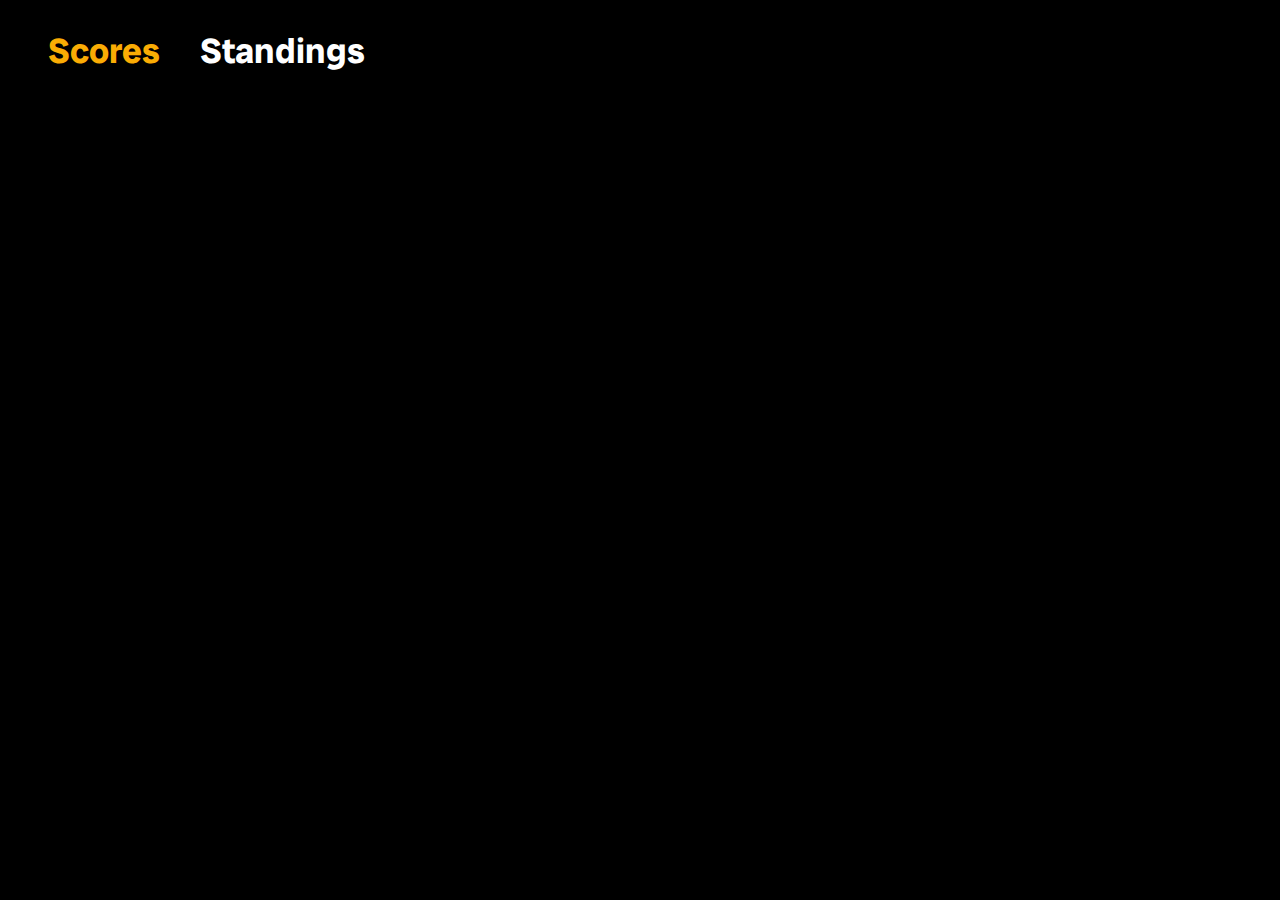
==== standings.html @ 1084c607 "Commit #10 - Organizing file structure - Added standings page - Added AL Team" ====
<!DOCTYPE html>
<html lang="en">
	<head>
		<!-- Page Encoding -->
		<meta charset="UTF-8" />
		<!-- CSS Link -->
		<link rel="stylesheet" href="/styles/standings.css" />
		<!-- Page Title -->
		<title>Easy MLB Scores: Standings</title>
		<!-- Meta Tags -->
		<meta name="title" content="Easy MLB Scores: Standings" />
		<meta name="description" content="Simple & efficient MLB scores viewer" />
		<meta name="viewport" content="width=device-width, initial-scale=1.0" />
		<meta property="og:url" content="" />
		<meta property="og:type" content="website" />
		<meta property="og:title" content="Easy MLB Scores: Standings" />
		<meta
			property="og:description"
			content="Simple & efficient MLB scores viewer"
		/>
		<meta property="og:image" content="" />
		<!-------------------------------------------------------------------------------->
	</head>
	<body>
		<nav class="navigation">
			<div class="navigation-contents">
				<a class="navigation-contents-scores" href="/index.html">Scores</a>
				<a
					class="navigation-contents-standings"
					href="/standings.html"
					style="color: white"
					>Standings</a
				>
			</div>
		</nav>
		<div class="standings">
			<div class="ALEast">
				<div id="ALTeam1"></div>
			</div>
		</div>
		<script src="/scripts/standings/alteams.js"></script>
		<script src="/scripts/standings/gb.js"></script>
		<script src="scripts/standings/nlteams.js"></script>
		<script src="/scripts/standings/winloss.js"></script>
		<script src="/scripts/standings/winpct.js"></script>
	</body>
</html>
---- styles/standings.css ----
@import url(https://fonts.googleapis.com/css2?family=Arimo);
@import url(https://fonts.googleapis.com/css2?family=Open+Sans);
@import url(https://fonts.googleapis.com/css2?family=Montserrat);
@import url(https://fonts.googleapis.com/css2?family=Radio+Canada+Big);
/* ------------------------------------------------ */
html {
	scrollbar-color: orange black;
}
::-webkit-scrollbar {
	width: 16px;
}
::-webkit-scrollbar-track {
	background: black;
}
::-webkit-scrollbar-thumb {
	background: orange;
}
@keyframes fadeIn {
	0% {
		opacity: 0;
	}
	100% {
		opacity: 100;
	}
}
body {
	background-color: black;
	animation: 1s ease-in 0s 1 fadeIn;
	padding: 20px;
}
/* ------------------------------------------------ */
.navigation-contents {
	display: flex;
	font-family: "Radio Canada Big";
}
.navigation-contents a {
	color: #faac04;
	text-decoration: none;
	font-weight: bold;
	padding-left: 20px;
	padding-right: 20px;
	font-size: 35px;
	transition: 0.25s ease-in-out;
}
.navigation-contents a:hover {
	color: white;
}

/* ------------------------------------------------ */
.standings {
	color: #faac04;
	font-family: "Radio Canada Big";
	display: flex;
	justify-content: space-between;
	padding-left: 20px;
	padding-right: 20px;
}
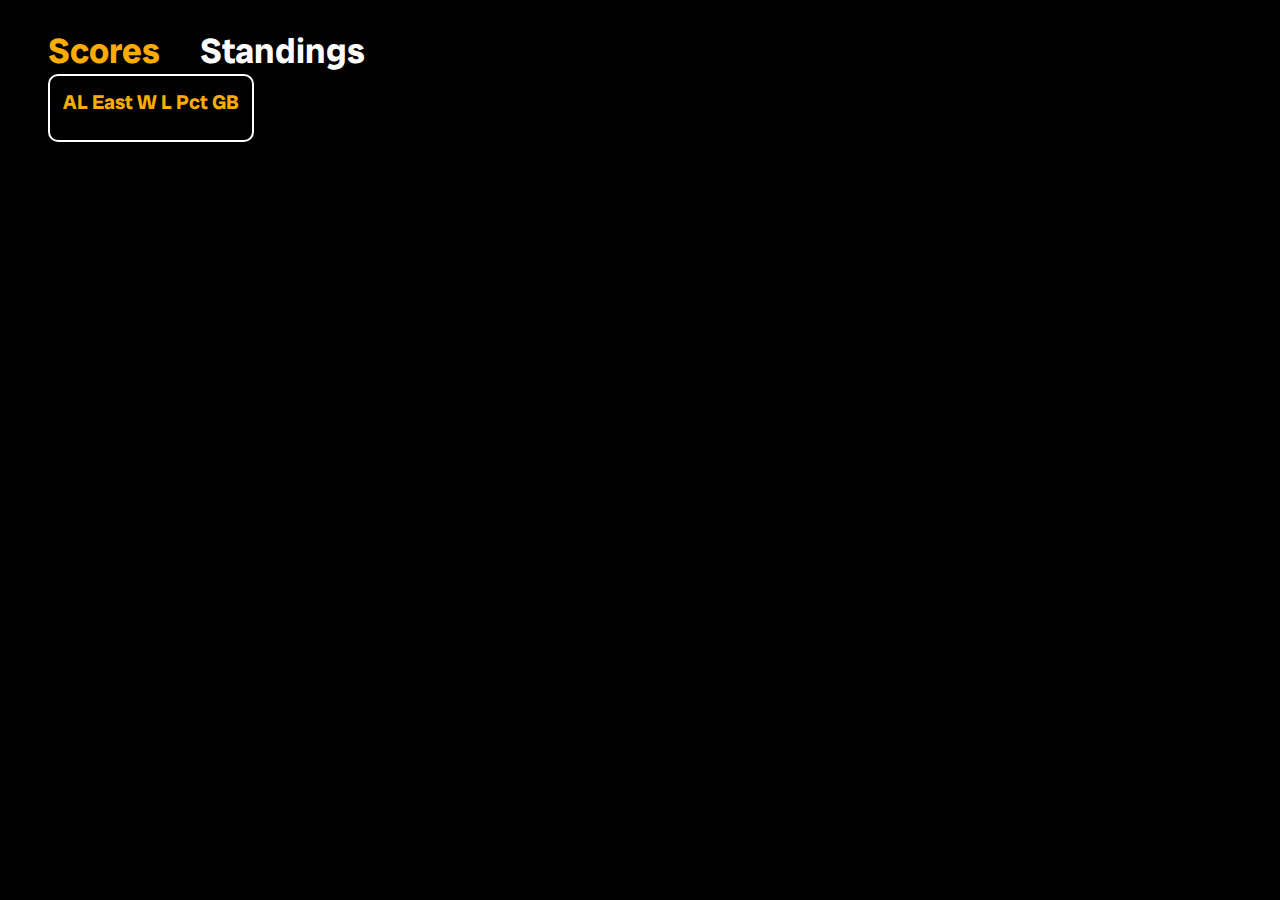
==== commit eb32ffcc: "Commit #12 - Added AL Teams - Added GB - Added WL - Added Win Pct - Styled all" ====
--- a/standings.html
+++ b/standings.html
@@ -34,9 +34,22 @@
 			</div>
 		</nav>
 		<div class="standings">
-			<div class="ALEast">
-				<div id="ALTeam1"></div>
-			</div>
+			<table class="ALEast">
+				<tr>
+					<th>AL East</th>
+					<th>W</th>
+					<th>L</th>
+					<th>Pct</th>
+					<th>GB</th>
+				</tr>
+				<tr class="ALEastContents">
+					<td id="ALTeam1"></td>
+					<td id="Win1"></td>
+					<td id="Loss1"></td>
+					<td id="WinPct1"></td>
+					<td id="gamesBack1"></td>
+				</tr>
+			</table>
 		</div>
 		<script src="/scripts/standings/alteams.js"></script>
 		<script src="/scripts/standings/gb.js"></script>
--- a/styles/standings.css
+++ b/styles/standings.css
@@ -45,13 +45,20 @@
 .navigation-contents a:hover {
 	color: white;
 }
-
 /* ------------------------------------------------ */
 .standings {
 	color: #faac04;
 	font-family: "Radio Canada Big";
-	display: flex;
-	justify-content: space-between;
 	padding-left: 20px;
 	padding-right: 20px;
 }
+/* ------------------------------------------------ */
+.ALEast {
+	border: solid 2px white;
+	border-radius: 10px;
+	padding: 10px;
+	font-size: 20px;
+}
+#ALTeam1 {
+	padding: 5px;
+}
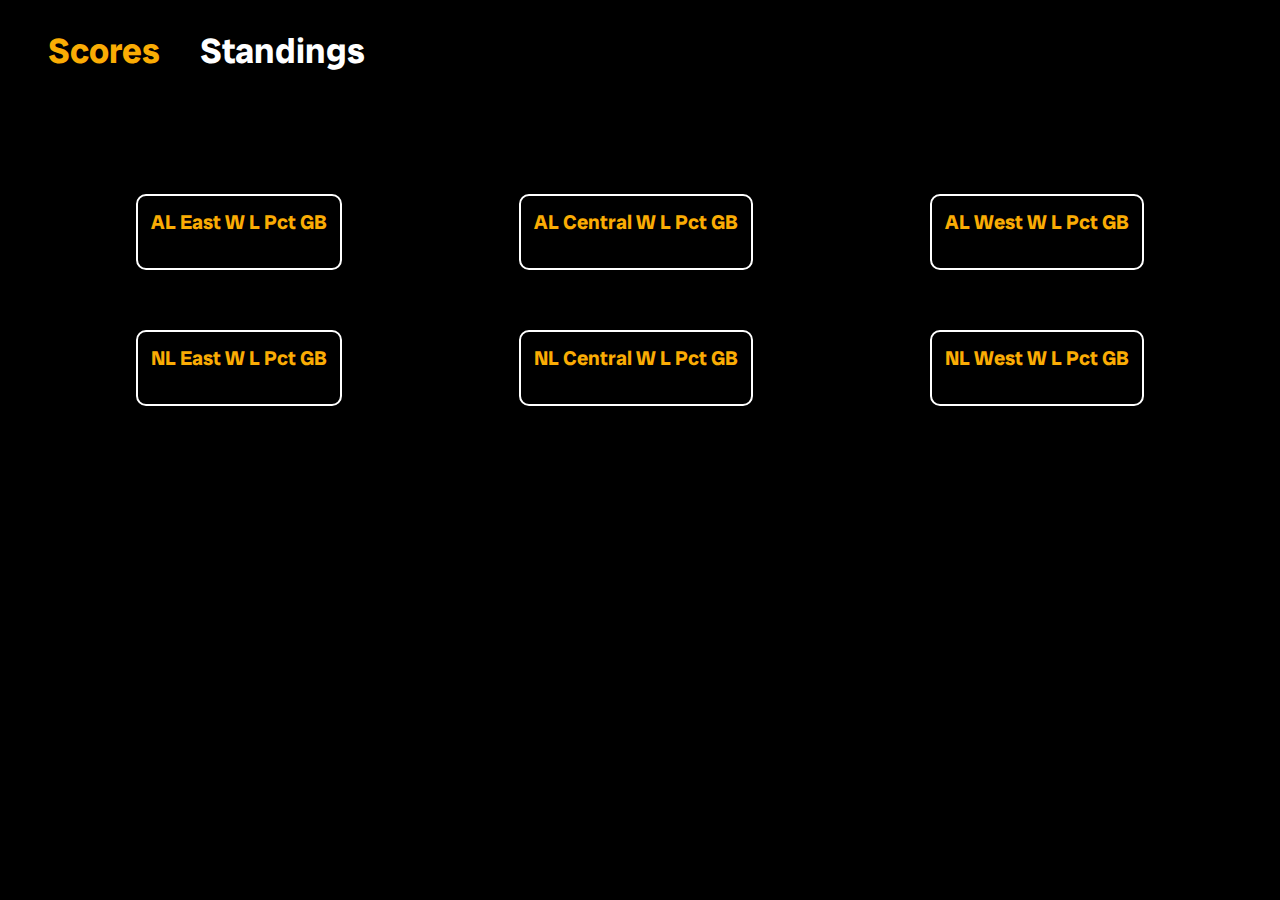
==== commit 77fd7e94: "Commit #13 - Organizing tags and files - Finished standings page and styles" ====
--- a/standings.html
+++ b/standings.html
@@ -34,27 +34,282 @@
 			</div>
 		</nav>
 		<div class="standings">
-			<table class="ALEast">
-				<tr>
-					<th>AL East</th>
-					<th>W</th>
-					<th>L</th>
-					<th>Pct</th>
-					<th>GB</th>
-				</tr>
-				<tr class="ALEastContents">
-					<td id="ALTeam1"></td>
-					<td id="Win1"></td>
-					<td id="Loss1"></td>
-					<td id="WinPct1"></td>
-					<td id="gamesBack1"></td>
-				</tr>
-			</table>
+			<div class="AL">
+				<table class="ALEast">
+					<tr>
+						<th>AL East</th>
+						<th>W</th>
+						<th>L</th>
+						<th>Pct</th>
+						<th>GB</th>
+					</tr>
+					<tr class="ALEast1">
+						<td id="ALEastTeam1"></td>
+						<td id="ALEastWin1"></td>
+						<td id="ALEastLoss1"></td>
+						<td id="ALEastWinPct1"></td>
+						<td id="ALEastGamesBack1"></td>
+					</tr>
+					<tr class="ALEast2">
+						<td id="ALEastTeam2"></td>
+						<td id="ALEastWin2"></td>
+						<td id="ALEastLoss2"></td>
+						<td id="ALEastWinPct2"></td>
+						<td id="ALEastGamesBack2"></td>
+					</tr>
+					<tr class="ALEast3">
+						<td id="ALEastTeam3"></td>
+						<td id="ALEastWin3"></td>
+						<td id="ALEastLoss3"></td>
+						<td id="ALEastWinPct3"></td>
+						<td id="ALEastGamesBack3"></td>
+					</tr>
+					<tr class="ALEast4">
+						<td id="ALEastTeam4"></td>
+						<td id="ALEastWin4"></td>
+						<td id="ALEastLoss4"></td>
+						<td id="ALEastWinPct4"></td>
+						<td id="ALEastGamesBack4"></td>
+					</tr>
+					<tr class="ALEast5">
+						<td id="ALEastTeam5"></td>
+						<td id="ALEastWin5"></td>
+						<td id="ALEastLoss5"></td>
+						<td id="ALEastWinPct5"></td>
+						<td id="ALEastGamesBack5"></td>
+					</tr>
+				</table>
+				<table class="ALCentral">
+					<tr>
+						<th>AL Central</th>
+						<th>W</th>
+						<th>L</th>
+						<th>Pct</th>
+						<th>GB</th>
+					</tr>
+					<tr class="ALCentral1">
+						<td id="ALCentralTeam1"></td>
+						<td id="ALCentralWin1"></td>
+						<td id="ALCentralLoss1"></td>
+						<td id="ALCentralWinPct1"></td>
+						<td id="ALCentralGamesBack1"></td>
+					</tr>
+					<tr class="ALCentral2">
+						<td id="ALCentralTeam2"></td>
+						<td id="ALCentralWin2"></td>
+						<td id="ALCentralLoss2"></td>
+						<td id="ALCentralWinPct2"></td>
+						<td id="ALCentralGamesBack2"></td>
+					</tr>
+					<tr class="ALCentral3">
+						<td id="ALCentralTeam3"></td>
+						<td id="ALCentralWin3"></td>
+						<td id="ALCentralLoss3"></td>
+						<td id="ALCentralWinPct3"></td>
+						<td id="ALCentralGamesBack3"></td>
+					</tr>
+					<tr class="ALCentral4">
+						<td id="ALCentralTeam4"></td>
+						<td id="ALCentralWin4"></td>
+						<td id="ALCentralLoss4"></td>
+						<td id="ALCentralWinPct4"></td>
+						<td id="ALCentralGamesBack4"></td>
+					</tr>
+					<tr class="ALCentral5">
+						<td id="ALCentralTeam5"></td>
+						<td id="ALCentralWin5"></td>
+						<td id="ALCentralLoss5"></td>
+						<td id="ALCentralWinPct5"></td>
+						<td id="ALCentralGamesBack5"></td>
+					</tr>
+				</table>
+				<table class="ALWest">
+					<tr>
+						<th>AL West</th>
+						<th>W</th>
+						<th>L</th>
+						<th>Pct</th>
+						<th>GB</th>
+					</tr>
+					<tr class="ALWest1">
+						<td id="ALWestTeam1"></td>
+						<td id="ALWestWin1"></td>
+						<td id="ALWestLoss1"></td>
+						<td id="ALWestWinPct1"></td>
+						<td id="ALWestGamesBack1"></td>
+					</tr>
+					<tr class="ALWest2">
+						<td id="ALWestTeam2"></td>
+						<td id="ALWestWin2"></td>
+						<td id="ALWestLoss2"></td>
+						<td id="ALWestWinPct2"></td>
+						<td id="ALWestGamesBack2"></td>
+					</tr>
+					<tr class="ALWest3">
+						<td id="ALWestTeam3"></td>
+						<td id="ALWestWin3"></td>
+						<td id="ALWestLoss3"></td>
+						<td id="ALWestWinPct3"></td>
+						<td id="ALWestGamesBack3"></td>
+					</tr>
+					<tr class="ALWest4">
+						<td id="ALWestTeam4"></td>
+						<td id="ALWestWin4"></td>
+						<td id="ALWestLoss4"></td>
+						<td id="ALWestWinPct4"></td>
+						<td id="ALWestGamesBack4"></td>
+					</tr>
+					<tr class="ALWest5">
+						<td id="ALWestTeam5"></td>
+						<td id="ALWestWin5"></td>
+						<td id="ALWestLoss5"></td>
+						<td id="ALWestWinPct5"></td>
+						<td id="ALWestGamesBack5"></td>
+					</tr>
+				</table>
+			</div>
+			<div class="NL">
+				<table class="NLEast">
+					<tr>
+						<th>NL East</th>
+						<th>W</th>
+						<th>L</th>
+						<th>Pct</th>
+						<th>GB</th>
+					</tr>
+					<tr class="NLEast1">
+						<td id="NLEastTeam1"></td>
+						<td id="NLEastWin1"></td>
+						<td id="NLEastLoss1"></td>
+						<td id="NLEastWinPct1"></td>
+						<td id="NLEastGamesBack1"></td>
+					</tr>
+					<tr class="NLEast2">
+						<td id="NLEastTeam2"></td>
+						<td id="NLEastWin2"></td>
+						<td id="NLEastLoss2"></td>
+						<td id="NLEastWinPct2"></td>
+						<td id="NLEastGamesBack2"></td>
+					</tr>
+					<tr class="NLEast3">
+						<td id="NLEastTeam3"></td>
+						<td id="NLEastWin3"></td>
+						<td id="NLEastLoss3"></td>
+						<td id="NLEastWinPct3"></td>
+						<td id="NLEastGamesBack3"></td>
+					</tr>
+					<tr class="NLEast4">
+						<td id="NLEastTeam4"></td>
+						<td id="NLEastWin4"></td>
+						<td id="NLEastLoss4"></td>
+						<td id="NLEastWinPct4"></td>
+						<td id="NLEastGamesBack4"></td>
+					</tr>
+					<tr class="NLEast5">
+						<td id="NLEastTeam5"></td>
+						<td id="NLEastWin5"></td>
+						<td id="NLEastLoss5"></td>
+						<td id="NLEastWinPct5"></td>
+						<td id="NLEastGamesBack5"></td>
+					</tr>
+				</table>
+				<table class="NLCentral">
+					<tr>
+						<th>NL Central</th>
+						<th>W</th>
+						<th>L</th>
+						<th>Pct</th>
+						<th>GB</th>
+					</tr>
+					<tr class="NLCentral1">
+						<td id="NLCentralTeam1"></td>
+						<td id="NLCentralWin1"></td>
+						<td id="NLCentralLoss1"></td>
+						<td id="NLCentralWinPct1"></td>
+						<td id="NLCentralGamesBack1"></td>
+					</tr>
+					<tr class="NLCentral2">
+						<td id="NLCentralTeam2"></td>
+						<td id="NLCentralWin2"></td>
+						<td id="NLCentralLoss2"></td>
+						<td id="NLCentralWinPct2"></td>
+						<td id="NLCentralGamesBack2"></td>
+					</tr>
+					<tr class="NLCentral3">
+						<td id="NLCentralTeam3"></td>
+						<td id="NLCentralWin3"></td>
+						<td id="NLCentralLoss3"></td>
+						<td id="NLCentralWinPct3"></td>
+						<td id="NLCentralGamesBack3"></td>
+					</tr>
+					<tr class="NLCentral4">
+						<td id="NLCentralTeam4"></td>
+						<td id="NLCentralWin4"></td>
+						<td id="NLCentralLoss4"></td>
+						<td id="NLCentralWinPct4"></td>
+						<td id="NLCentralGamesBack4"></td>
+					</tr>
+					<tr class="NLCentral5">
+						<td id="NLCentralTeam5"></td>
+						<td id="NLCentralWin5"></td>
+						<td id="NLCentralLoss5"></td>
+						<td id="NLCentralWinPct5"></td>
+						<td id="NLCentralGamesBack5"></td>
+					</tr>
+				</table>
+				<table class="NLWest">
+					<tr>
+						<th>NL West</th>
+						<th>W</th>
+						<th>L</th>
+						<th>Pct</th>
+						<th>GB</th>
+					</tr>
+					<tr class="NLWest1">
+						<td id="NLWestTeam1"></td>
+						<td id="NLWestWin1"></td>
+						<td id="NLWestLoss1"></td>
+						<td id="NLWestWinPct1"></td>
+						<td id="NLWestGamesBack1"></td>
+					</tr>
+					<tr class="NLWest2">
+						<td id="NLWestTeam2"></td>
+						<td id="NLWestWin2"></td>
+						<td id="NLWestLoss2"></td>
+						<td id="NLWestWinPct2"></td>
+						<td id="NLWestGamesBack2"></td>
+					</tr>
+					<tr class="NLWest3">
+						<td id="NLWestTeam3"></td>
+						<td id="NLWestWin3"></td>
+						<td id="NLWestLoss3"></td>
+						<td id="NLWestWinPct3"></td>
+						<td id="NLWestGamesBack3"></td>
+					</tr>
+					<tr class="NLWest4">
+						<td id="NLWestTeam4"></td>
+						<td id="NLWestWin4"></td>
+						<td id="NLWestLoss4"></td>
+						<td id="NLWestWinPct4"></td>
+						<td id="NLWestGamesBack4"></td>
+					</tr>
+					<tr class="NLWest5">
+						<td id="NLWestTeam5"></td>
+						<td id="NLWestWin5"></td>
+						<td id="NLWestLoss5"></td>
+						<td id="NLWestWinPct5"></td>
+						<td id="NLWestGamesBack5"></td>
+					</tr>
+				</table>
+			</div>
 		</div>
-		<script src="/scripts/standings/alteams.js"></script>
-		<script src="/scripts/standings/gb.js"></script>
-		<script src="scripts/standings/nlteams.js"></script>
-		<script src="/scripts/standings/winloss.js"></script>
-		<script src="/scripts/standings/winpct.js"></script>
+		<script src="/scripts/standings/AL/algb.js"></script>
+		<script src="/scripts/standings/AL/alteams.js"></script>
+		<script src="scripts/standings/AL/alwinloss.js"></script>
+		<script src="/scripts/standings/AL/alwinpct.js"></script>
+		<script src="/scripts/standings/NL/nlgb.js"></script>
+		<script src="/scripts/standings/NL/nlteams.js"></script>
+		<script src="scripts/standings/NL/nlwinloss.js"></script>
+		<script src="/scripts/standings/NL/nlwinpct.js"></script>
 	</body>
 </html>
--- a/styles/standings.css
+++ b/styles/standings.css
@@ -51,14 +51,69 @@
 	font-family: "Radio Canada Big";
 	padding-left: 20px;
 	padding-right: 20px;
+	padding-top: 120px;
+	font-size: 20px;
+}
+/* ------------------------------------------------ */
+.AL {
+	padding-bottom: 20px;
+	display: flex;
+	justify-content: space-around;
 }
 /* ------------------------------------------------ */
 .ALEast {
 	border: solid 2px white;
 	border-radius: 10px;
 	padding: 10px;
-	font-size: 20px;
 }
-#ALTeam1 {
+/* ------------------------------------------------ */
+.ALCentral {
+	border: solid 2px white;
+	border-radius: 10px;
+	padding: 10px;
+}
+#ALTeam6 {
 	padding: 5px;
 }
+/* ------------------------------------------------ */
+.ALWest {
+	border: solid 2px white;
+	border-radius: 10px;
+	padding: 10px;
+}
+#ALTeam11 {
+	padding: 5px;
+}
+/* ------------------------------------------------ */
+.NL {
+	padding-top: 40px;
+	display: flex;
+	justify-content: space-around;
+}
+/* ------------------------------------------------ */
+.NLEast {
+	border: solid 2px white;
+	border-radius: 10px;
+	padding: 10px;
+}
+#NLTeam1 {
+	padding: 5px;
+}
+/* ------------------------------------------------ */
+.NLCentral {
+	border: solid 2px white;
+	border-radius: 10px;
+	padding: 10px;
+}
+#NLTeam6 {
+	padding: 5px;
+}
+/* ------------------------------------------------ */
+.NLWest {
+	border: solid 2px white;
+	border-radius: 10px;
+	padding: 10px;
+}
+#NLTeam11 {
+	padding: 5px;
+}
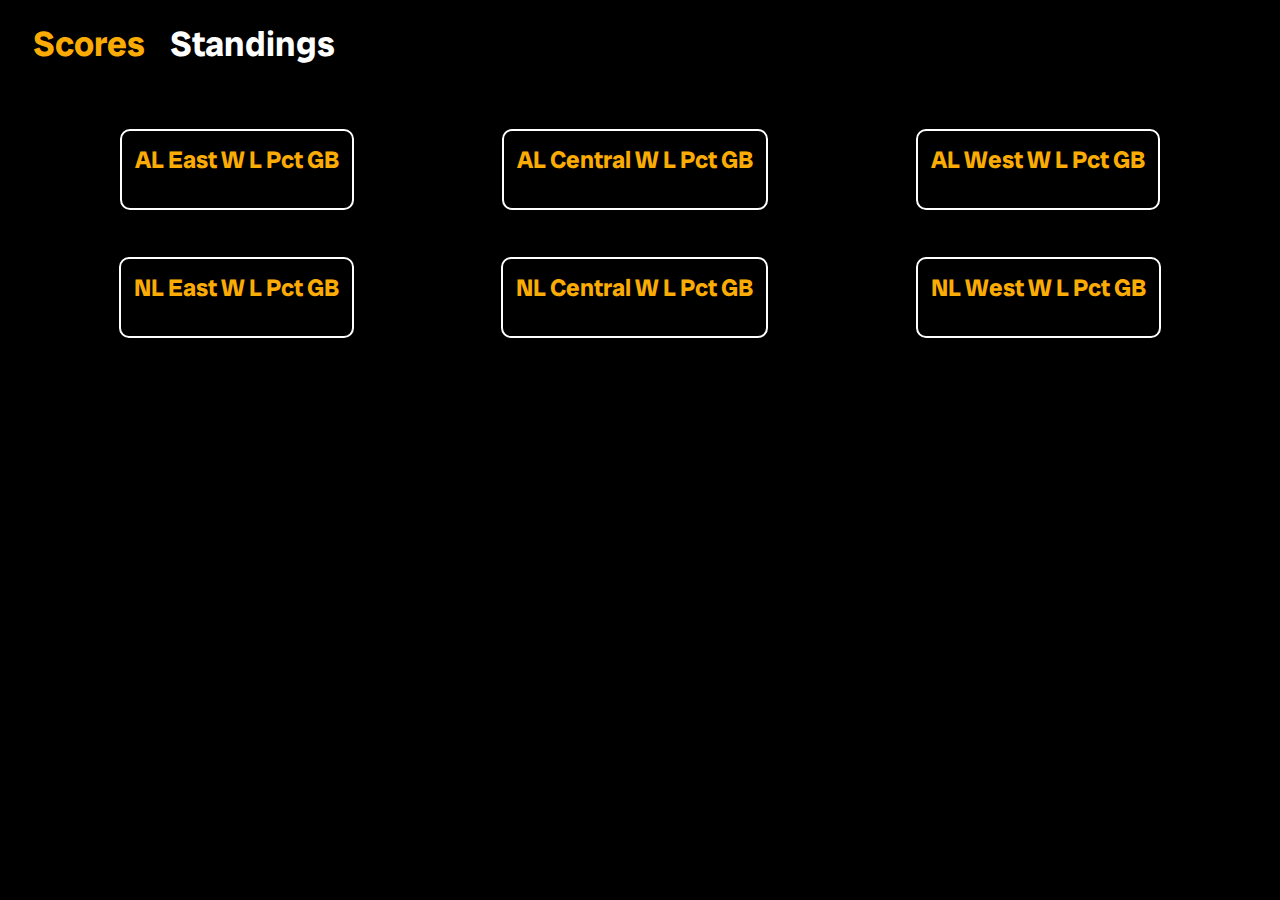
==== commit 28d336f1: "Commit #22 - Finishing debugging" ====
--- a/standings.html
+++ b/standings.html
@@ -4,7 +4,7 @@
 		<!-- Page Encoding -->
 		<meta charset="UTF-8" />
 		<!-- CSS Link -->
-		<link rel="stylesheet" href="/styles/standings.css" />
+		<link rel="stylesheet" href="styles/standings.css" />
 		<!-- Page Title -->
 		<title>Easy MLB Scores: Standings</title>
 		<!-- Meta Tags -->
@@ -24,10 +24,10 @@
 	<body>
 		<nav class="navigation">
 			<div class="navigation-contents">
-				<a class="navigation-contents-scores" href="/index.html">Scores</a>
+				<a class="navigation-contents-scores" href="index.html">Scores</a>
 				<a
 					class="navigation-contents-standings"
-					href="/standings.html"
+					href="standings.html"
 					style="color: white"
 					>Standings</a
 				>
@@ -303,13 +303,13 @@
 				</table>
 			</div>
 		</div>
-		<script src="/scripts/standings/AL/algb.js"></script>
-		<script src="/scripts/standings/AL/alteams.js"></script>
+		<script src="scripts/standings/AL/algb.js"></script>
+		<script src="scripts/standings/AL/alteams.js"></script>
 		<script src="scripts/standings/AL/alwinloss.js"></script>
-		<script src="/scripts/standings/AL/alwinpct.js"></script>
-		<script src="/scripts/standings/NL/nlgb.js"></script>
-		<script src="/scripts/standings/NL/nlteams.js"></script>
+		<script src="scripts/standings/AL/alwinpct.js"></script>
+		<script src="scripts/standings/NL/nlgb.js"></script>
+		<script src="scripts/standings/NL/nlteams.js"></script>
 		<script src="scripts/standings/NL/nlwinloss.js"></script>
-		<script src="/scripts/standings/NL/nlwinpct.js"></script>
+		<script src="scripts/standings/NL/nlwinpct.js"></script>
 	</body>
 </html>
--- a/styles/standings.css
+++ b/styles/standings.css
@@ -26,7 +26,7 @@
 body {
 	background-color: black;
 	animation: 1s ease-in 0s 1 fadeIn;
-	padding: 20px;
+	padding: 1%;
 }
 /* ------------------------------------------------ */
 .navigation-contents {
@@ -37,8 +37,8 @@
 	color: #faac04;
 	text-decoration: none;
 	font-weight: bold;
-	padding-left: 20px;
-	padding-right: 20px;
+	padding-left: 1%;
+	padding-right: 1%;
 	font-size: 35px;
 	transition: 0.25s ease-in-out;
 }
@@ -49,14 +49,14 @@
 .standings {
 	color: #faac04;
 	font-family: "Radio Canada Big";
-	padding-left: 20px;
-	padding-right: 20px;
-	padding-top: 120px;
-	font-size: 20px;
+	padding-left: 2%;
+	padding-right: 2%;
+	margin-top: 5%;
+	font-size: 24px;
 }
 /* ------------------------------------------------ */
 .AL {
-	padding-bottom: 20px;
+	padding-bottom: 2%;
 	display: flex;
 	justify-content: space-around;
 }
@@ -72,21 +72,15 @@
 	border-radius: 10px;
 	padding: 10px;
 }
-#ALTeam6 {
-	padding: 5px;
-}
 /* ------------------------------------------------ */
 .ALWest {
 	border: solid 2px white;
 	border-radius: 10px;
 	padding: 10px;
 }
-#ALTeam11 {
-	padding: 5px;
-}
 /* ------------------------------------------------ */
 .NL {
-	padding-top: 40px;
+	padding-top: 2%;
 	display: flex;
 	justify-content: space-around;
 }
@@ -96,17 +90,11 @@
 	border-radius: 10px;
 	padding: 10px;
 }
-#NLTeam1 {
-	padding: 5px;
-}
 /* ------------------------------------------------ */
 .NLCentral {
 	border: solid 2px white;
 	border-radius: 10px;
 	padding: 10px;
-}
-#NLTeam6 {
-	padding: 5px;
 }
 /* ------------------------------------------------ */
 .NLWest {
@@ -114,6 +102,41 @@
 	border-radius: 10px;
 	padding: 10px;
 }
-#NLTeam11 {
-	padding: 5px;
+/* ------------------------------------------------ */
+@media only screen and (max-width: 768px) {
+	.navigation-contents {
+		display: flex;
+		justify-content: space-between;
+		font-family: "Radio Canada Big";
+	}
+	.standings {
+		font-size: 19px;
+		margin-top: 2%;
+	}
+	.NL {
+		flex-direction: column;
+		padding-top: 0;
+	}
+	.NLEast {
+		margin-bottom: 8%;
+	}
+	.NLCentral {
+		margin-bottom: 8%;
+	}
+	.NLWest {
+		margin-bottom: 8%;
+	}
+	.AL {
+		flex-direction: column;
+		padding-bottom: 0;
+	}
+	.ALEast {
+		margin-bottom: 8%;
+	}
+	.ALCentral {
+		margin-bottom: 8%;
+	}
+	.ALWest {
+		margin-bottom: 8%;
+	}
 }
